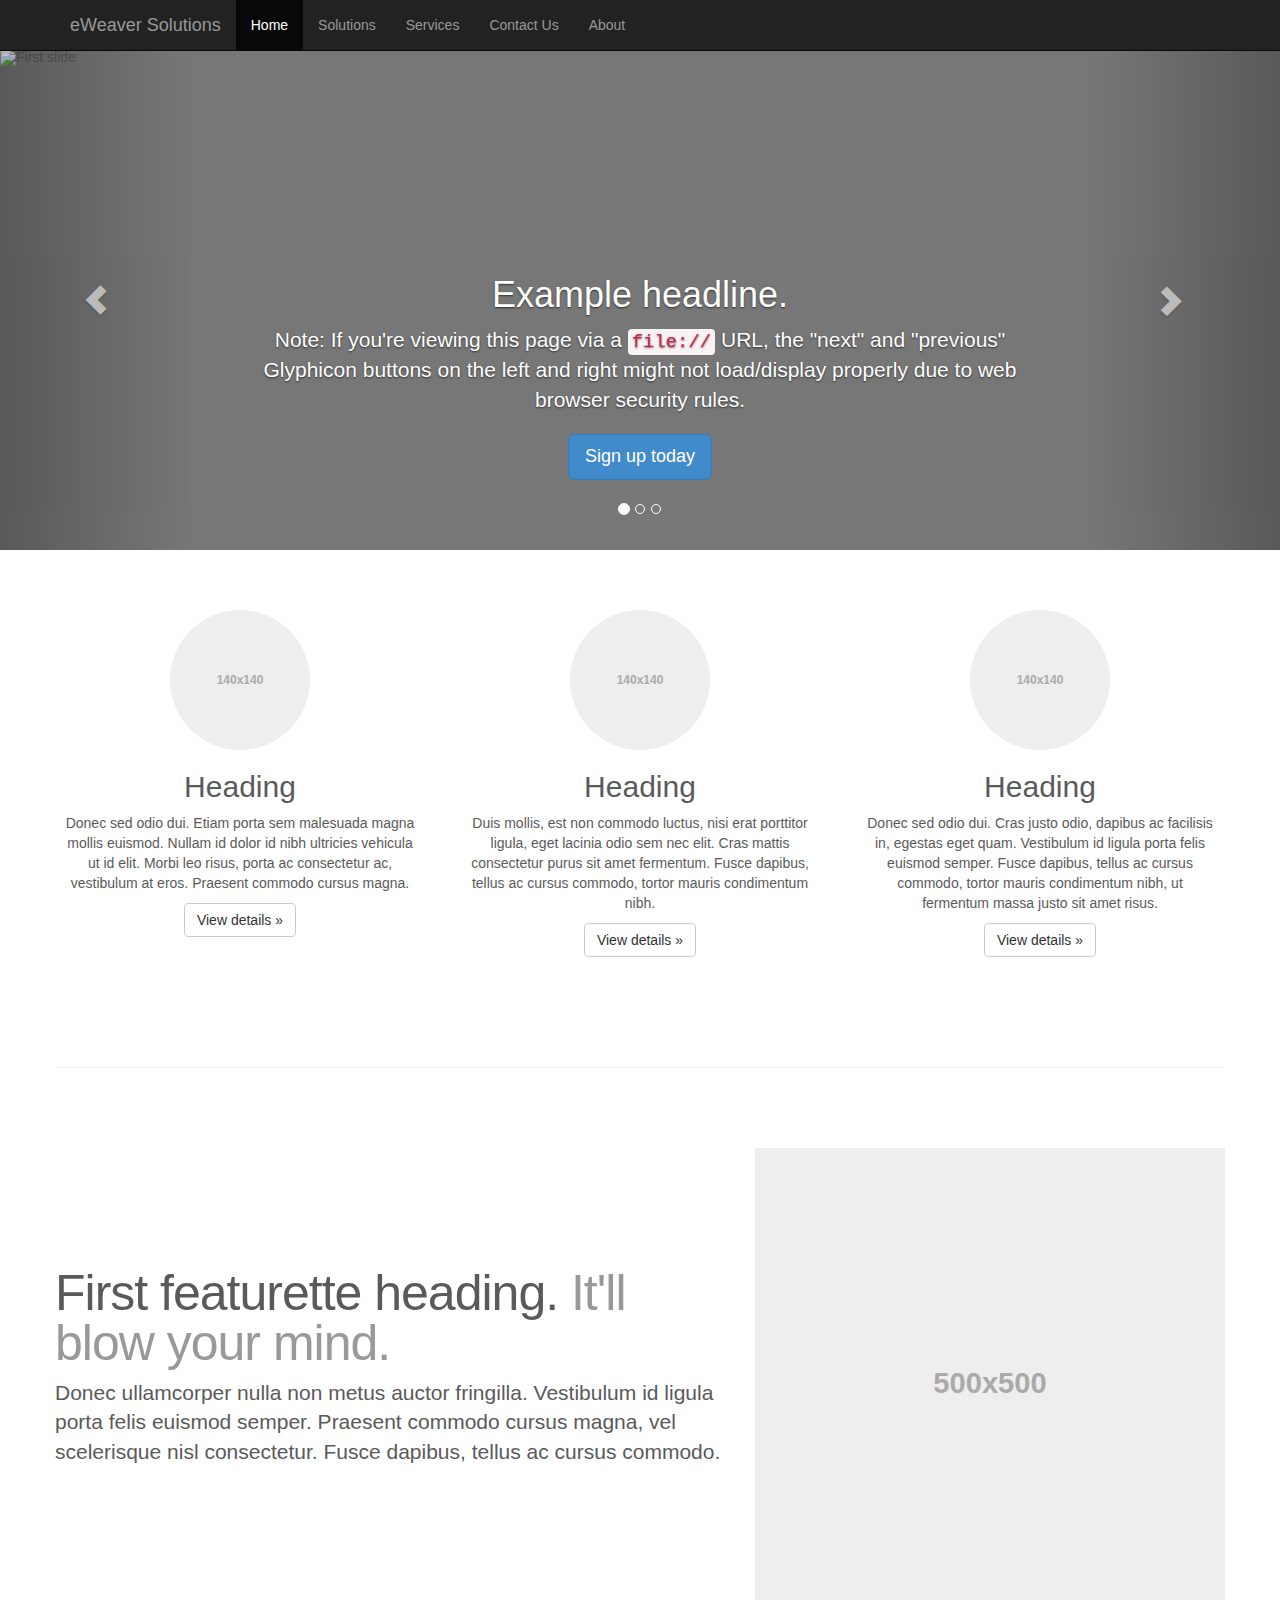
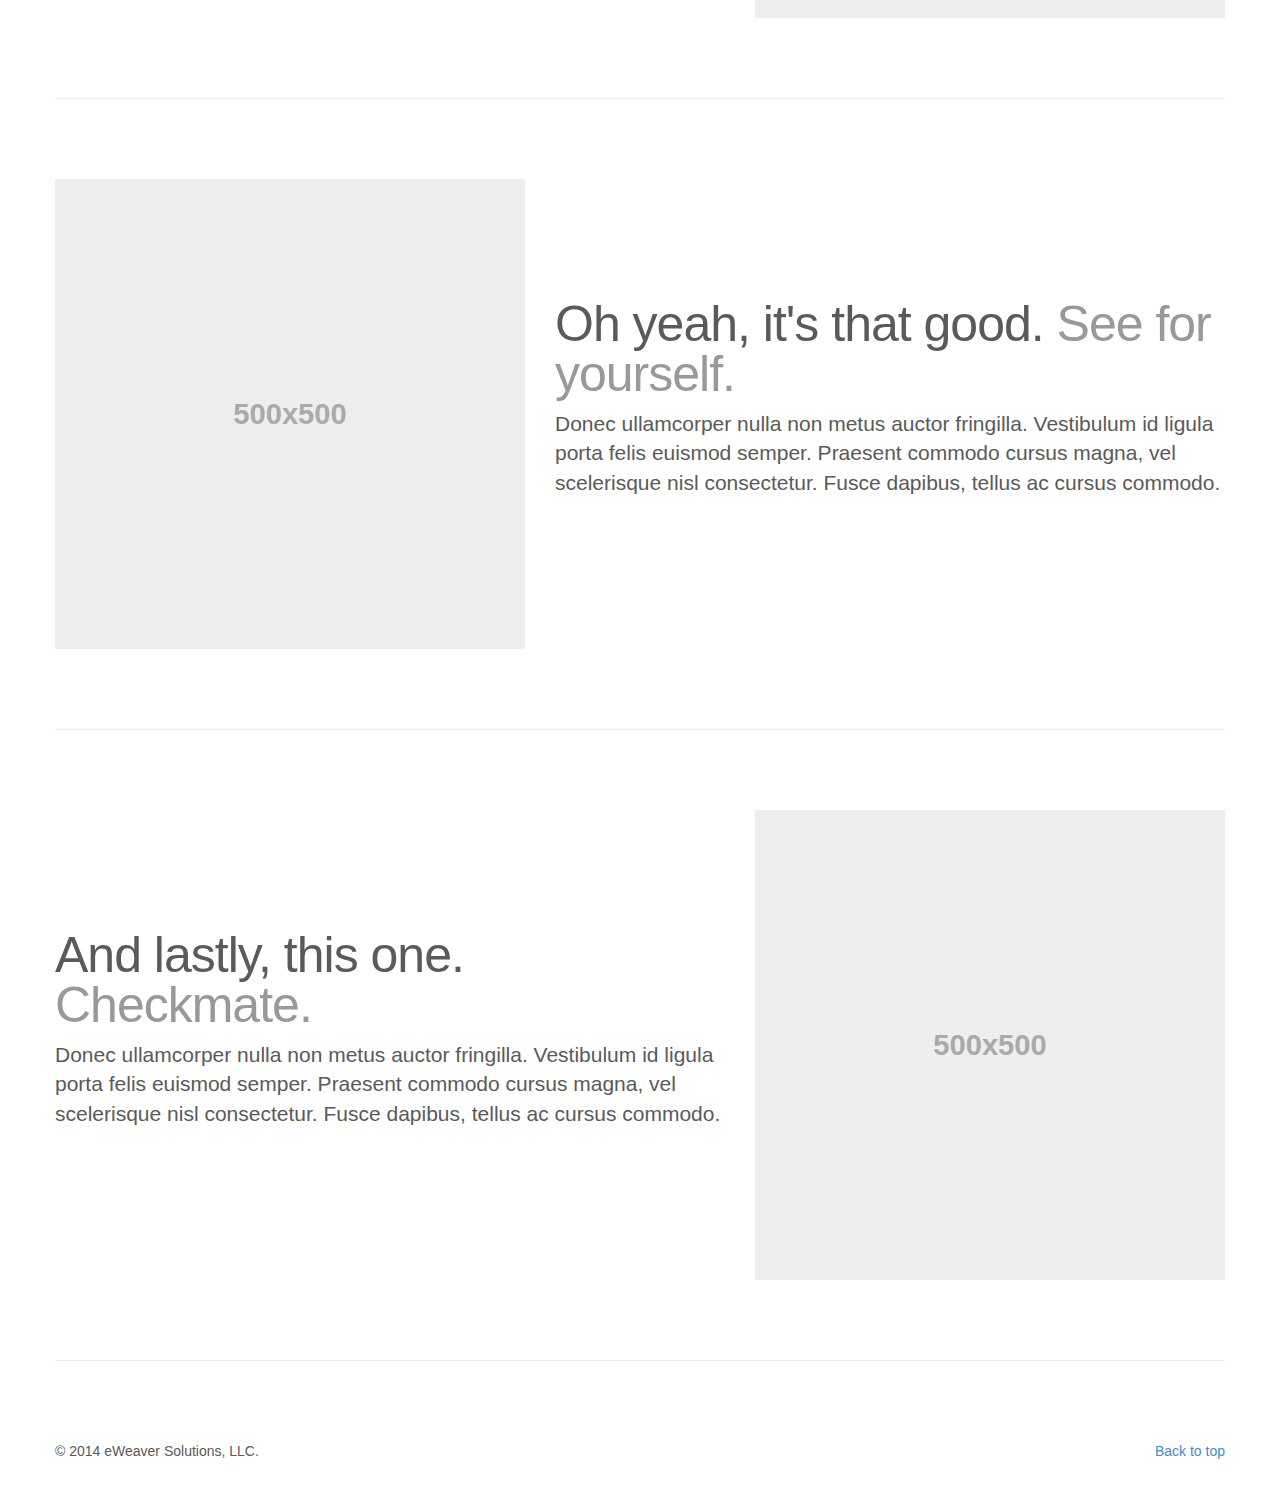
==== index.html @ 4a2e1a45 "adding initial files for bootstrap project" ====
<!DOCTYPE html>
<!-- 
Author: Scott M Weaver
Date: 2014-02-01	
-->
<html>
  <head>
	<title>eWeaver Solutions, LLC</title>  	
  	<meta charset="utf-8">
    <meta http-equiv="X-UA-Compatible" content="IE=edge">
    <meta http-equiv="Content-Type" content="text/html; charset=utf-8">
    <meta name="viewport" content="width=device-width, initial-scale=1.0">
    <meta name="description" content="">
    <meta name="author" content="">
    <link rel="icon" type="image/x-icon" href="favicon.ico" />

    <link href="css/bootstrap.min.css" rel="stylesheet">
    
    <!-- Custom styles for this template -->
    <link href="css/jumbotron.css" rel="stylesheet">
     <link href="css/carousel.css" rel="stylesheet">
     <script src="https://code.jquery.com/jquery-1.10.2.min.js"></script>
      
<script>   
$(document).ready(function(){  
	
 	 

});
</script>

  </head>

  <body>
  	
  	   <!-- Main jumbotron for a primary marketing message or call to action -->
 

  	
    <div class="navbar navbar-inverse navbar-fixed-top" role="navigation">
      <div class="container">
        <div class="navbar-header">
          <button type="button" class="navbar-toggle" data-toggle="collapse" data-target=".navbar-collapse">
            <span class="sr-only">Toggle navigation</span>
            <span class="icon-bar"></span>
            <span class="icon-bar"></span>
            <span class="icon-bar"></span>
          </button>
          <a class="navbar-brand" href="index.html">eWeaver Solutions</a>
        </div>
        <div class="collapse navbar-collapse">
          <ul class="nav navbar-nav">
          <li class="active"><a href="index.html">Home</a></li>
          <li><a href="solutions.html">Solutions</a></li>
          <li><a href="services.html">Services</a></li>
          <li><a href="contact.html">Contact Us</a></li>
          <li><a href="about.html">About</a></li>
            
           
          </ul>
        </div><!--/.nav-collapse -->
      </div>
      
    </div>
  	
  	
      <!-- Carousel
    ================================================== -->
    <div id="myCarousel" class="carousel slide" data-ride="carousel">
      <!-- Indicators -->
      <ol class="carousel-indicators">
        <li data-target="#myCarousel" data-slide-to="0" class="active"></li>
        <li data-target="#myCarousel" data-slide-to="1"></li>
        <li data-target="#myCarousel" data-slide-to="2"></li>
      </ol>
      <div class="carousel-inner">
        <div class="item active">
          <img data-src="holder.js/900x500/auto/#777:#7a7a7a/text:First slide" alt="First slide">
          <div class="container">
            <div class="carousel-caption">
              <h1>Example headline.</h1>
              <p>Note: If you're viewing this page via a <code>file://</code> URL, the "next" and "previous" Glyphicon buttons on the left and right might not load/display properly due to web browser security rules.</p>
              <p><a class="btn btn-lg btn-primary" href="#" role="button">Sign up today</a></p>
            </div>
          </div>
        </div>
        <div class="item">
          <img data-src="holder.js/900x500/auto/#666:#6a6a6a/text:Second slide" alt="Second slide">
          <div class="container">
            <div class="carousel-caption">
              <h1>Another example headline.</h1>
              <p>Cras justo odio, dapibus ac facilisis in, egestas eget quam. Donec id elit non mi porta gravida at eget metus. Nullam id dolor id nibh ultricies vehicula ut id elit.</p>
              <p><a class="btn btn-lg btn-primary" href="#" role="button">Learn more</a></p>
            </div>
          </div>
        </div>
        <div class="item">
          <img data-src="holder.js/900x500/auto/#555:#5a5a5a/text:Third slide" alt="Third slide">
          <div class="container">
            <div class="carousel-caption">
              <h1>One more for good measure.</h1>
              <p>Cras justo odio, dapibus ac facilisis in, egestas eget quam. Donec id elit non mi porta gravida at eget metus. Nullam id dolor id nibh ultricies vehicula ut id elit.</p>
              <p><a class="btn btn-lg btn-primary" href="#" role="button">Browse gallery</a></p>
            </div>
          </div>
        </div>
      </div>
      <a class="left carousel-control" href="#myCarousel" data-slide="prev"><span class="glyphicon glyphicon-chevron-left"></span></a>
      <a class="right carousel-control" href="#myCarousel" data-slide="next"><span class="glyphicon glyphicon-chevron-right"></span></a>
    </div><!-- /.carousel -->
  	

    		 
    
 
    <!-- Marketing messaging and featurettes
    ================================================== -->
    <!-- Wrap the rest of the page in another container to center all the content. -->

    <div class="container marketing">

      <!-- Three columns of text below the carousel -->
      <div class="row">
        <div class="col-lg-4">
          <img class="img-circle" src="images/140x140.svg" alt="Generic placeholder image">
          <h2>Heading</h2>
          <p>Donec sed odio dui. Etiam porta sem malesuada magna mollis euismod. Nullam id dolor id nibh ultricies vehicula ut id elit. Morbi leo risus, porta ac consectetur ac, vestibulum at eros. Praesent commodo cursus magna.</p>
          <p><a class="btn btn-default" href="#" role="button">View details &raquo;</a></p>
        </div><!-- /.col-lg-4 -->
        <div class="col-lg-4">
          <img class="img-circle" src="images/140x140.svg" alt="Generic placeholder image">
          <h2>Heading</h2>
          <p>Duis mollis, est non commodo luctus, nisi erat porttitor ligula, eget lacinia odio sem nec elit. Cras mattis consectetur purus sit amet fermentum. Fusce dapibus, tellus ac cursus commodo, tortor mauris condimentum nibh.</p>
          <p><a class="btn btn-default" href="#" role="button">View details &raquo;</a></p>
        </div><!-- /.col-lg-4 -->
        <div class="col-lg-4">
          <img class="img-circle" src="images/140x140.svg" alt="Generic placeholder image">
          <h2>Heading</h2>
          <p>Donec sed odio dui. Cras justo odio, dapibus ac facilisis in, egestas eget quam. Vestibulum id ligula porta felis euismod semper. Fusce dapibus, tellus ac cursus commodo, tortor mauris condimentum nibh, ut fermentum massa justo sit amet risus.</p>
          <p><a class="btn btn-default" href="#" role="button">View details &raquo;</a></p>
        </div><!-- /.col-lg-4 -->
      </div><!-- /.row -->


      <!-- START THE FEATURETTES -->

      <hr class="featurette-divider">

      <div class="row featurette">
        <div class="col-md-7">
          <h2 class="featurette-heading">First featurette heading. <span class="text-muted">It'll blow your mind.</span></h2>
          <p class="lead">Donec ullamcorper nulla non metus auctor fringilla. Vestibulum id ligula porta felis euismod semper. Praesent commodo cursus magna, vel scelerisque nisl consectetur. Fusce dapibus, tellus ac cursus commodo.</p>
        </div>
        <div class="col-md-5">
          <img class="featurette-image img-responsive" src="images/500x500.svg" alt="Generic placeholder image">
        </div>
      </div>

      <hr class="featurette-divider">

      <div class="row featurette">
        <div class="col-md-5">
          <img class="featurette-image img-responsive" src="images/500x500.svg" alt="Generic placeholder image">
        </div>
        <div class="col-md-7">
          <h2 class="featurette-heading">Oh yeah, it's that good. <span class="text-muted">See for yourself.</span></h2>
          <p class="lead">Donec ullamcorper nulla non metus auctor fringilla. Vestibulum id ligula porta felis euismod semper. Praesent commodo cursus magna, vel scelerisque nisl consectetur. Fusce dapibus, tellus ac cursus commodo.</p>
        </div>
      </div>

      <hr class="featurette-divider">

      <div class="row featurette">
        <div class="col-md-7">
          <h2 class="featurette-heading">And lastly, this one. <span class="text-muted">Checkmate.</span></h2>
          <p class="lead">Donec ullamcorper nulla non metus auctor fringilla. Vestibulum id ligula porta felis euismod semper. Praesent commodo cursus magna, vel scelerisque nisl consectetur. Fusce dapibus, tellus ac cursus commodo.</p>
        </div>
        <div class="col-md-5">
          <img class="featurette-image img-responsive" src="images/500x500.svg" alt="Generic placeholder image">
        </div>
      </div>

      <hr class="featurette-divider">

      <!-- /END THE FEATURETTES -->


      <!-- FOOTER -->
      <footer>
        <p class="pull-right"><a href="#">Back to top</a></p>
        <p>&copy; 2014 eWeaver Solutions, LLC.</p>
      </footer>

    </div><!-- /.container -->


    <!-- Bootstrap core JavaScript
    ================================================== -->
    <!-- Placed at the end of the document so the pages load faster -->
    <script src="https://ajax.googleapis.com/ajax/libs/jquery/1.11.0/jquery.min.js"></script>
    <script src="../../dist/js/bootstrap.min.js"></script>
    <script src="../../assets/js/docs.min.js"></script>
  </body>
</html>
---- css/jumbotron.css ----
/* Move down content because we have a fixed navbar that is 50px tall */
body {
  padding-top: 50px;
  padding-bottom: 20px;
}
---- css/carousel.css ----
/* GLOBAL STYLES
-------------------------------------------------- */
/* Padding below the footer and lighter body text */

body {
  padding-bottom: 40px;
  color: #5a5a5a;
}



/* CUSTOMIZE THE NAVBAR
-------------------------------------------------- */

/* Special class on .container surrounding .navbar, used for positioning it into place. */
.navbar-wrapper {
  position: absolute;
  top: 0;
  right: 0;
  left: 0;
  z-index: 20;
}

/* Flip around the padding for proper display in narrow viewports */
.navbar-wrapper .container {
  padding-right: 0;
  padding-left: 0;
}
.navbar-wrapper .navbar {
  padding-right: 15px;
  padding-left: 15px;
}


/* CUSTOMIZE THE CAROUSEL
-------------------------------------------------- */

/* Carousel base class */
.carousel {
  height: 500px;
  margin-bottom: 60px;
}
/* Since positioning the image, we need to help out the caption */
.carousel-caption {
  z-index: 10;
}

/* Declare heights because of positioning of img element */
.carousel .item {
  height: 500px;
  background-color: #777;
}
.carousel-inner > .item > img {
  position: absolute;
  top: 0;
  left: 0;
  min-width: 100%;
  height: 500px;
}



/* MARKETING CONTENT
-------------------------------------------------- */

/* Pad the edges of the mobile views a bit */
.marketing {
  padding-right: 15px;
  padding-left: 15px;
}

/* Center align the text within the three columns below the carousel */
.marketing .col-lg-4 {
  margin-bottom: 20px;
  text-align: center;
}
.marketing h2 {
  font-weight: normal;
}
.marketing .col-lg-4 p {
  margin-right: 10px;
  margin-left: 10px;
}


/* Featurettes
------------------------- */

.featurette-divider {
  margin: 80px 0; /* Space out the Bootstrap <hr> more */
}

/* Thin out the marketing headings */
.featurette-heading {
  font-weight: 300;
  line-height: 1;
  letter-spacing: -1px;
}



/* RESPONSIVE CSS
-------------------------------------------------- */

@media (min-width: 768px) {

  /* Remove the edge padding needed for mobile */
  .marketing {
    padding-right: 0;
    padding-left: 0;
  }

  /* Navbar positioning foo */
  .navbar-wrapper {
    margin-top: 20px;
  }
  .navbar-wrapper .container {
    padding-right: 15px;
    padding-left:  15px;
  }
  .navbar-wrapper .navbar {
    padding-right: 0;
    padding-left:  0;
  }

  /* The navbar becomes detached from the top, so we round the corners */
  .navbar-wrapper .navbar {
    border-radius: 4px;
  }

  /* Bump up size of carousel content */
  .carousel-caption p {
    margin-bottom: 20px;
    font-size: 21px;
    line-height: 1.4;
  }

  .featurette-heading {
    font-size: 50px;
  }
}

@media (min-width: 992px) {
  .featurette-heading {
    margin-top: 120px;
  }
}
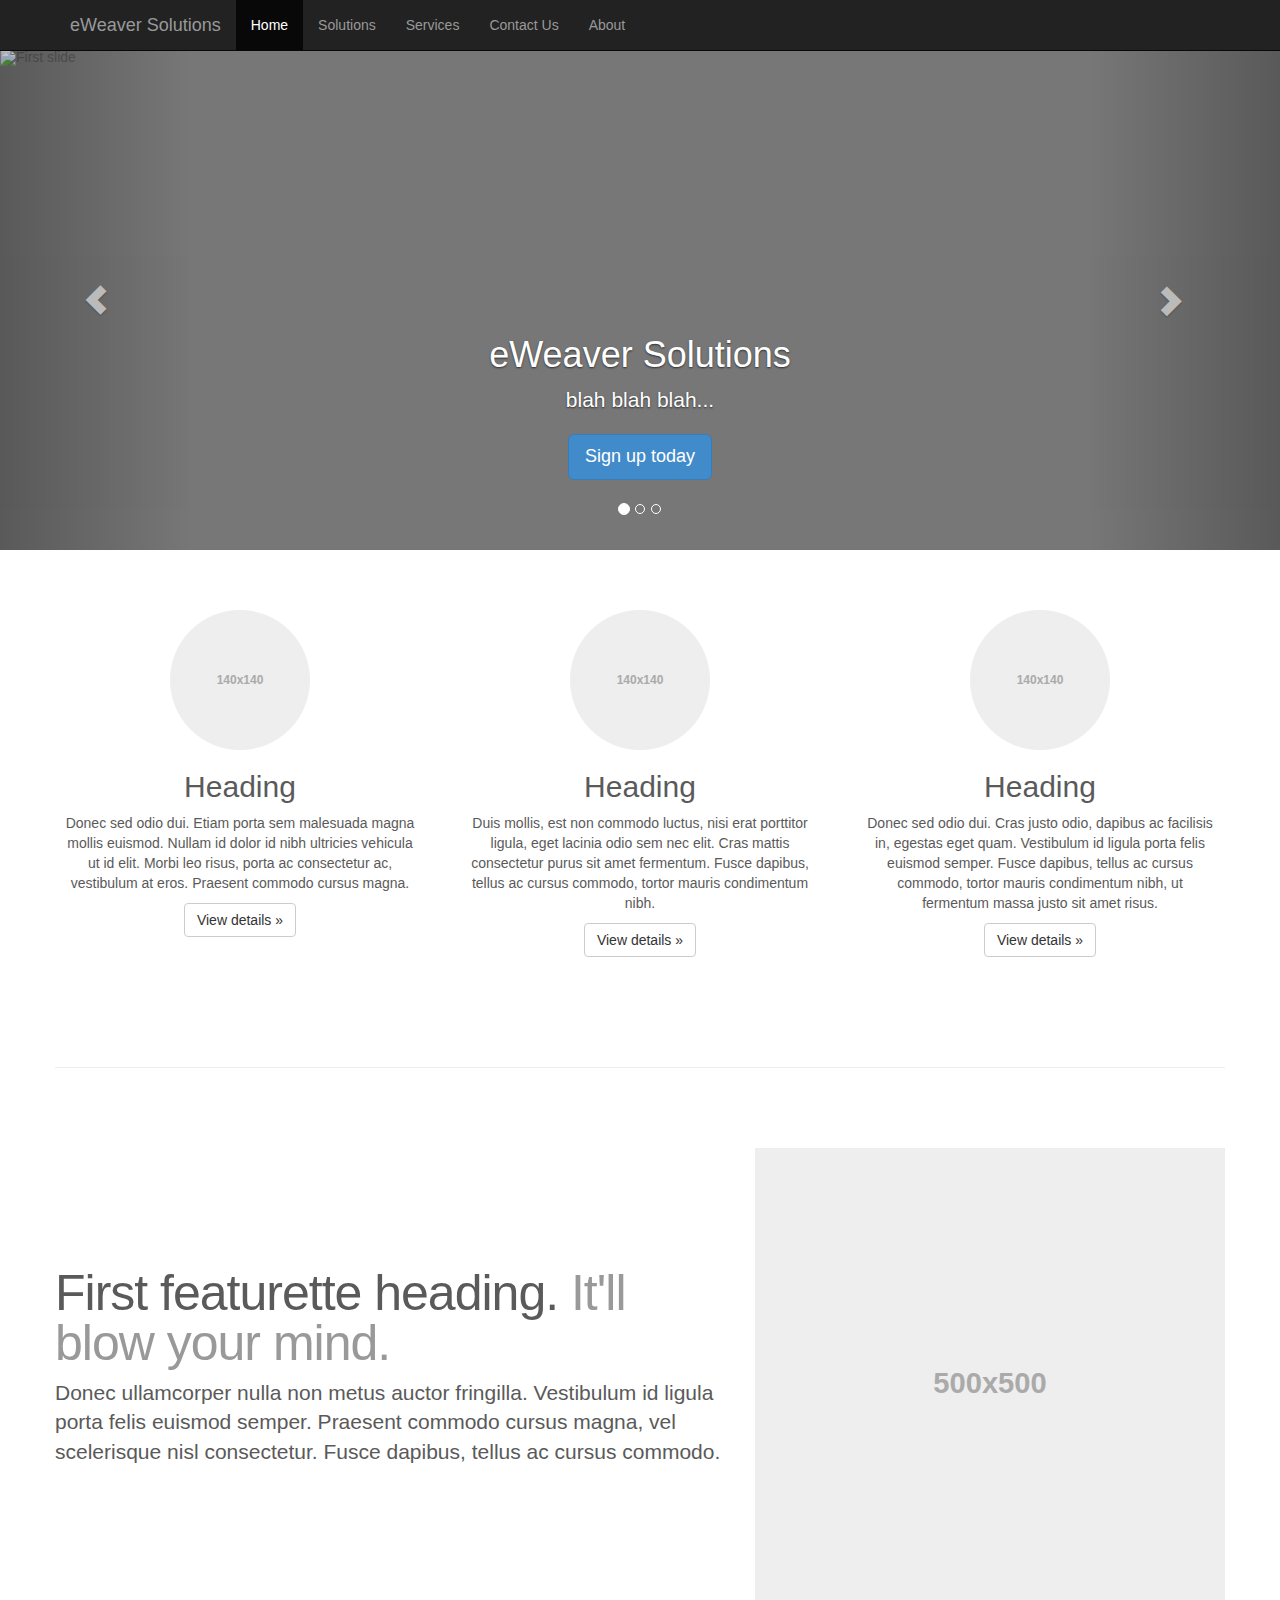
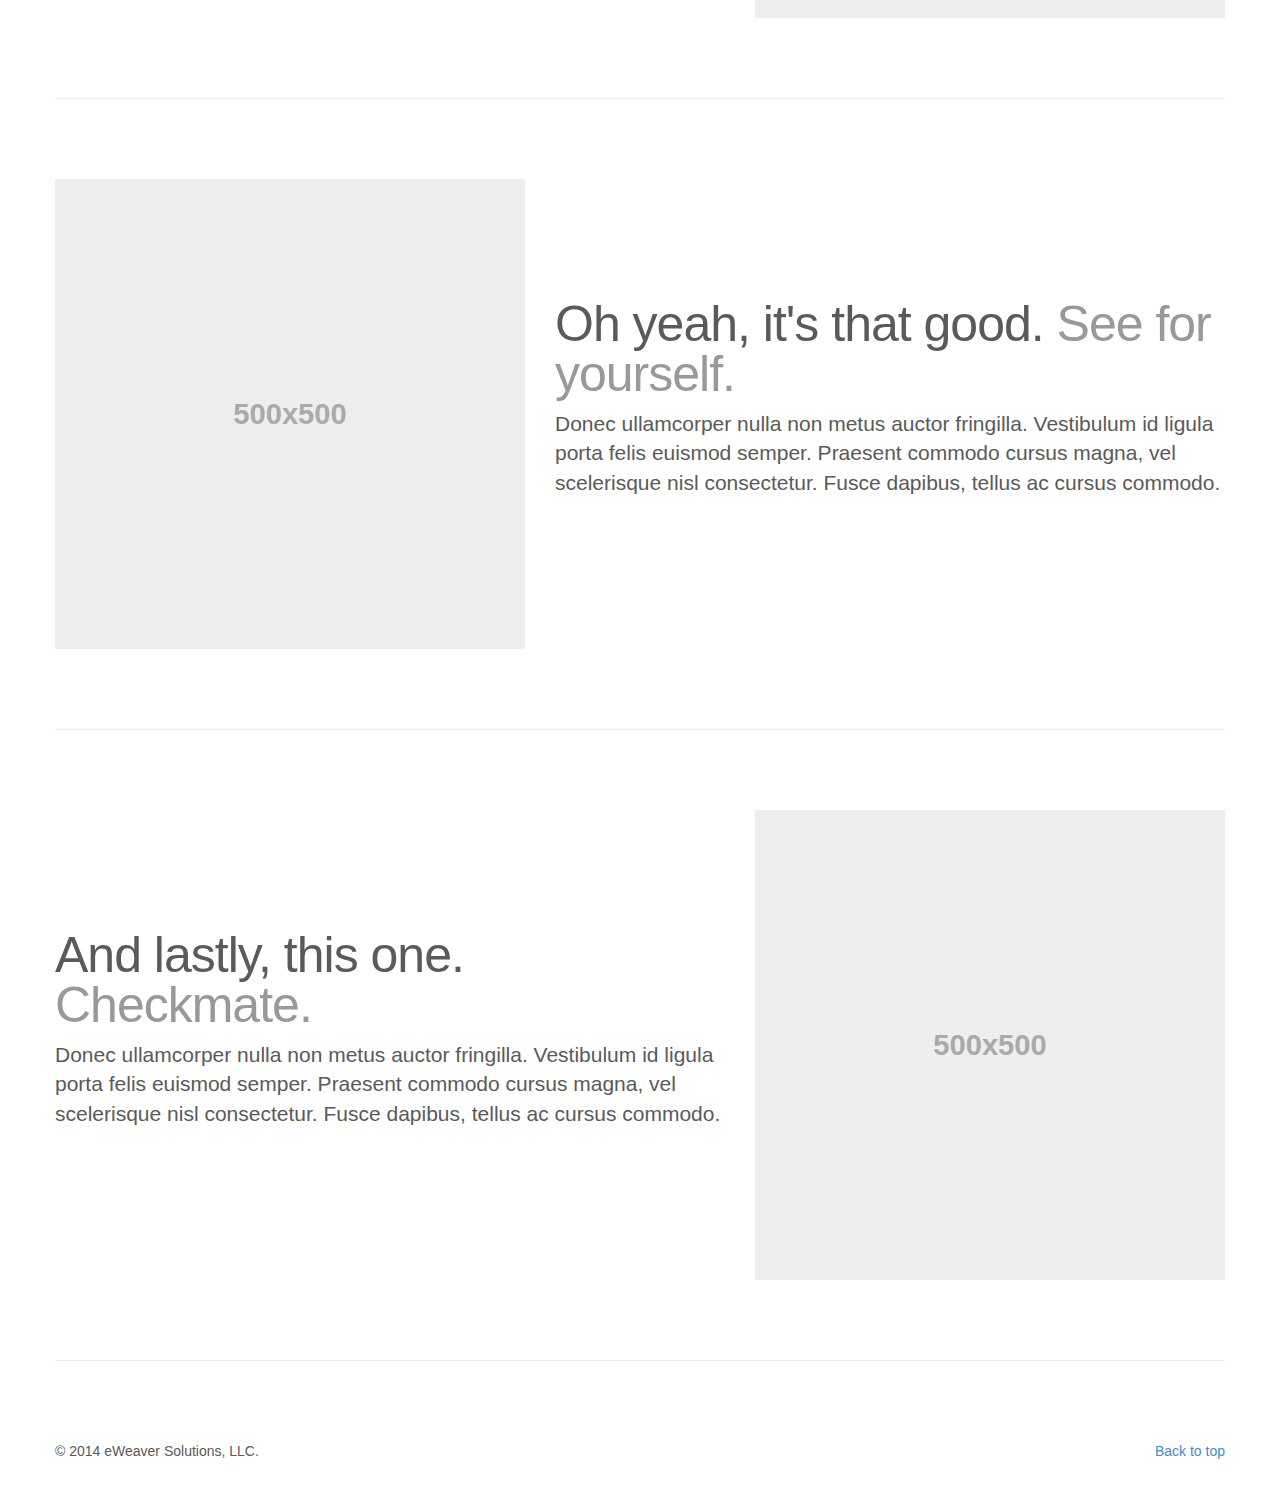
==== commit 056828c6: "fixed carousel movement and deleted uneeded files" ====
--- a/index.html
+++ b/index.html
@@ -19,7 +19,7 @@
     <!-- Custom styles for this template -->
     <link href="css/jumbotron.css" rel="stylesheet">
      <link href="css/carousel.css" rel="stylesheet">
-     <script src="https://code.jquery.com/jquery-1.10.2.min.js"></script>
+   
       
 <script>   
 $(document).ready(function(){  
@@ -78,8 +78,8 @@
           <img data-src="holder.js/900x500/auto/#777:#7a7a7a/text:First slide" alt="First slide">
           <div class="container">
             <div class="carousel-caption">
-              <h1>Example headline.</h1>
-              <p>Note: If you're viewing this page via a <code>file://</code> URL, the "next" and "previous" Glyphicon buttons on the left and right might not load/display properly due to web browser security rules.</p>
+              <h1>eWeaver Solutions</h1>
+              <p>blah blah blah...</p>
               <p><a class="btn btn-lg btn-primary" href="#" role="button">Sign up today</a></p>
             </div>
           </div>
@@ -198,7 +198,7 @@
     ================================================== -->
     <!-- Placed at the end of the document so the pages load faster -->
     <script src="https://ajax.googleapis.com/ajax/libs/jquery/1.11.0/jquery.min.js"></script>
-    <script src="../../dist/js/bootstrap.min.js"></script>
-    <script src="../../assets/js/docs.min.js"></script>
+    <script src="js/bootstrap.min.js"></script>
+  
   </body>
 </html>
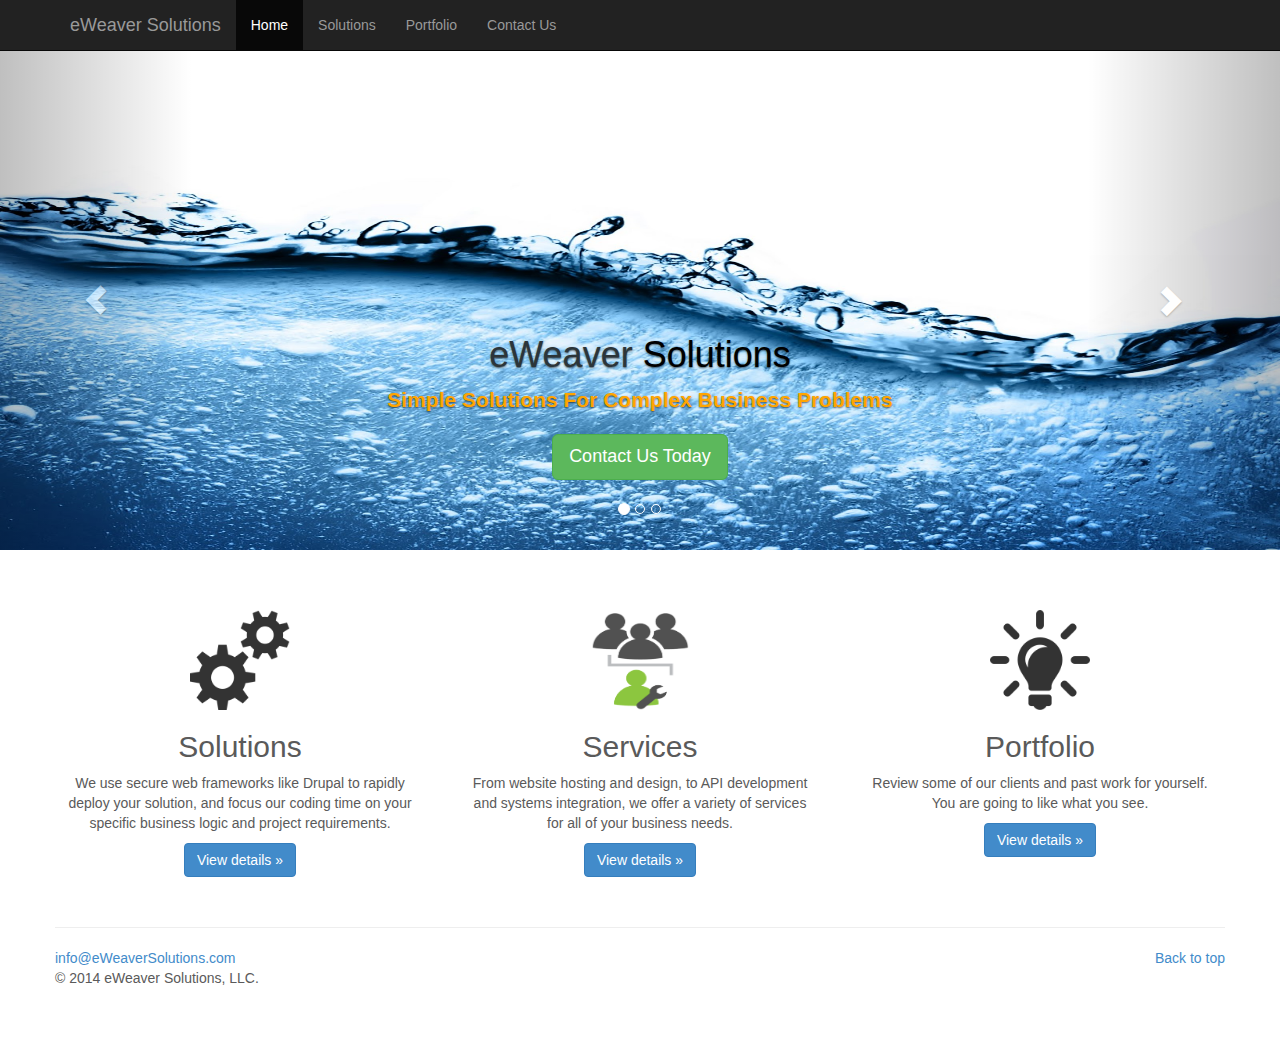
==== commit 807cd414: "adding images and content to a few pages..." ====
--- a/index.html
+++ b/index.html
@@ -9,18 +9,22 @@
   	<meta charset="utf-8">
     <meta http-equiv="X-UA-Compatible" content="IE=edge">
     <meta http-equiv="Content-Type" content="text/html; charset=utf-8">
+   
     <meta name="viewport" content="width=device-width, initial-scale=1.0">
-    <meta name="description" content="">
-    <meta name="author" content="">
+    <meta name="description" content="Mobile ready web design and custom php coding specializing in Drupal and Web Services/API integration">
+    <meta name="author" content="eWeaver Solutions">
+    <meta name="ROBOTS" content="INDEX, FOLLOW">
+    	
     <link rel="icon" type="image/x-icon" href="favicon.ico" />
 
+    <!-- Custom styles for this template -->
     <link href="css/bootstrap.min.css" rel="stylesheet">
-    
-    <!-- Custom styles for this template -->
     <link href="css/jumbotron.css" rel="stylesheet">
-     <link href="css/carousel.css" rel="stylesheet">
-   
-      
+    <link href="css/carousel.css" rel="stylesheet">
+        
+    <style>
+       .glow {text-shadow: 0 0 10px #FFFFFF;}
+    </style> 
 <script>   
 $(document).ready(function(){  
 	
@@ -37,6 +41,7 @@
  
 
   	
+  	
     <div class="navbar navbar-inverse navbar-fixed-top" role="navigation">
       <div class="container">
         <div class="navbar-header">
@@ -52,9 +57,10 @@
           <ul class="nav navbar-nav">
           <li class="active"><a href="index.html">Home</a></li>
           <li><a href="solutions.html">Solutions</a></li>
-          <li><a href="services.html">Services</a></li>
+          <li><a href="portfolio.html">Portfolio</a></li>
+          <!-- <li><a href="services.html">Services</a></li> -->
           <li><a href="contact.html">Contact Us</a></li>
-          <li><a href="about.html">About</a></li>
+          <!-- <li><a href="about.html">About</a></li> -->
             
            
           </ul>
@@ -75,32 +81,33 @@
       </ol>
       <div class="carousel-inner">
         <div class="item active">
-          <img data-src="holder.js/900x500/auto/#777:#7a7a7a/text:First slide" alt="First slide">
+          <img  src="./images/water2.jpg" alt="eWeaver Solutions">
           <div class="container">
             <div class="carousel-caption">
-              <h1>eWeaver Solutions</h1>
-              <p>blah blah blah...</p>
-              <p><a class="btn btn-lg btn-primary" href="#" role="button">Sign up today</a></p>
+              <h1><font color=#2C3539>eWeaver</font> <font color=black>Solutions</font></h1>
+              <p><font color=orange><strong>Simple Solutions For Complex Business Problems</strong></font></p>
+              <p><a class="btn btn-lg btn-success" href="./contact.html" role="button">Contact Us Today</a></p>
             </div>
           </div>
         </div>
         <div class="item">
-          <img data-src="holder.js/900x500/auto/#666:#6a6a6a/text:Second slide" alt="Second slide">
+          <img src="images/responsive_design.jpg" alt="Responsive Design">
           <div class="container">
             <div class="carousel-caption">
-              <h1>Another example headline.</h1>
-              <p>Cras justo odio, dapibus ac facilisis in, egestas eget quam. Donec id elit non mi porta gravida at eget metus. Nullam id dolor id nibh ultricies vehicula ut id elit.</p>
-              <p><a class="btn btn-lg btn-primary" href="#" role="button">Learn more</a></p>
+              <h1><font color=black>Mobile Ready Web-design</font></h1>
+              
+              <p><a class="btn btn-lg btn-success" href="./portfolio.html" role="button">Browse Portfolio</a></p>
+              <p><font color=orange><strong>Our responsive design solutions look good on any device</strong></font></p>
             </div>
           </div>
         </div>
         <div class="item">
-          <img data-src="holder.js/900x500/auto/#555:#5a5a5a/text:Third slide" alt="Third slide">
+          <img src="images/systems_integration.png" alt="Systems Integration">
           <div class="container">
             <div class="carousel-caption">
-              <h1>One more for good measure.</h1>
-              <p>Cras justo odio, dapibus ac facilisis in, egestas eget quam. Donec id elit non mi porta gravida at eget metus. Nullam id dolor id nibh ultricies vehicula ut id elit.</p>
-              <p><a class="btn btn-lg btn-primary" href="#" role="button">Browse gallery</a></p>
+              <h1><font color=black><div class=glow>Web Services And Systems Integration</div></font></h1> 
+              <p><font color=orange><strong>We are PHP coding experts.<br>We can custom build tools to make your business more efficient.</strong></font></p>
+              <p><a class="btn btn-lg btn-success" href="./solutions.html" role="button">Learn More</a></p>
             </div>
           </div>
         </div>
@@ -119,68 +126,34 @@
 
     <div class="container marketing">
 
-      <!-- Three columns of text below the carousel -->
-      <div class="row">
+     <div class="row">
+        
         <div class="col-lg-4">
-          <img class="img-circle" src="images/140x140.svg" alt="Generic placeholder image">
-          <h2>Heading</h2>
-          <p>Donec sed odio dui. Etiam porta sem malesuada magna mollis euismod. Nullam id dolor id nibh ultricies vehicula ut id elit. Morbi leo risus, porta ac consectetur ac, vestibulum at eros. Praesent commodo cursus magna.</p>
-          <p><a class="btn btn-default" href="#" role="button">View details &raquo;</a></p>
+          <img class="img-square" src="images/gears.png" height=100px width=100px alt="solutions">
+          <h2>Solutions</h2>
+          <p>We use secure web frameworks like Drupal to rapidly deploy your solution, and focus our coding time on your specific business logic and project requirements.</p>
+          <p><a class="btn btn-primary" target=_blank href="./solutions.html" role="button">View details &raquo;</a></p>
         </div><!-- /.col-lg-4 -->
+ 
         <div class="col-lg-4">
-          <img class="img-circle" src="images/140x140.svg" alt="Generic placeholder image">
-          <h2>Heading</h2>
-          <p>Duis mollis, est non commodo luctus, nisi erat porttitor ligula, eget lacinia odio sem nec elit. Cras mattis consectetur purus sit amet fermentum. Fusce dapibus, tellus ac cursus commodo, tortor mauris condimentum nibh.</p>
-          <p><a class="btn btn-default" href="#" role="button">View details &raquo;</a></p>
+          <img class="img-square" src="images/services.png" height=100px width=100px alt="services">
+          <h2>Services</h2>
+          <p>From website hosting and design, to API development and systems integration, we offer a variety of services for all of your business needs.</p>
+          <p><a class="btn btn-primary" target=_blank href="./solutions.html" role="button">View details &raquo;</a></p>
         </div><!-- /.col-lg-4 -->
+        
         <div class="col-lg-4">
-          <img class="img-circle" src="images/140x140.svg" alt="Generic placeholder image">
-          <h2>Heading</h2>
-          <p>Donec sed odio dui. Cras justo odio, dapibus ac facilisis in, egestas eget quam. Vestibulum id ligula porta felis euismod semper. Fusce dapibus, tellus ac cursus commodo, tortor mauris condimentum nibh, ut fermentum massa justo sit amet risus.</p>
-          <p><a class="btn btn-default" href="#" role="button">View details &raquo;</a></p>
+          <img class="img-square" src="images/lightbulb.png" height=100px width=100px alt="portfolio">
+          <h2>Portfolio</h2>
+          <p>Review some of our clients and past work for yourself. You are going to like what you see.</p>
+          <p><a class="btn btn-primary" target=_blank href="./portfolio.html" role="button">View details &raquo;</a></p>
         </div><!-- /.col-lg-4 -->
       </div><!-- /.row -->
 
-
       <!-- START THE FEATURETTES -->
 
-      <hr class="featurette-divider">
-
-      <div class="row featurette">
-        <div class="col-md-7">
-          <h2 class="featurette-heading">First featurette heading. <span class="text-muted">It'll blow your mind.</span></h2>
-          <p class="lead">Donec ullamcorper nulla non metus auctor fringilla. Vestibulum id ligula porta felis euismod semper. Praesent commodo cursus magna, vel scelerisque nisl consectetur. Fusce dapibus, tellus ac cursus commodo.</p>
-        </div>
-        <div class="col-md-5">
-          <img class="featurette-image img-responsive" src="images/500x500.svg" alt="Generic placeholder image">
-        </div>
-      </div>
-
-      <hr class="featurette-divider">
-
-      <div class="row featurette">
-        <div class="col-md-5">
-          <img class="featurette-image img-responsive" src="images/500x500.svg" alt="Generic placeholder image">
-        </div>
-        <div class="col-md-7">
-          <h2 class="featurette-heading">Oh yeah, it's that good. <span class="text-muted">See for yourself.</span></h2>
-          <p class="lead">Donec ullamcorper nulla non metus auctor fringilla. Vestibulum id ligula porta felis euismod semper. Praesent commodo cursus magna, vel scelerisque nisl consectetur. Fusce dapibus, tellus ac cursus commodo.</p>
-        </div>
-      </div>
-
-      <hr class="featurette-divider">
-
-      <div class="row featurette">
-        <div class="col-md-7">
-          <h2 class="featurette-heading">And lastly, this one. <span class="text-muted">Checkmate.</span></h2>
-          <p class="lead">Donec ullamcorper nulla non metus auctor fringilla. Vestibulum id ligula porta felis euismod semper. Praesent commodo cursus magna, vel scelerisque nisl consectetur. Fusce dapibus, tellus ac cursus commodo.</p>
-        </div>
-        <div class="col-md-5">
-          <img class="featurette-image img-responsive" src="images/500x500.svg" alt="Generic placeholder image">
-        </div>
-      </div>
-
-      <hr class="featurette-divider">
+ 
+     <hr>
 
       <!-- /END THE FEATURETTES -->
 
@@ -188,6 +161,7 @@
       <!-- FOOTER -->
       <footer>
         <p class="pull-right"><a href="#">Back to top</a></p>
+        <a href="mailto:info@eWeaverSolutions.com">info@eWeaverSolutions.com</a>
         <p>&copy; 2014 eWeaver Solutions, LLC.</p>
       </footer>
 
@@ -197,7 +171,7 @@
     <!-- Bootstrap core JavaScript
     ================================================== -->
     <!-- Placed at the end of the document so the pages load faster -->
-    <script src="https://ajax.googleapis.com/ajax/libs/jquery/1.11.0/jquery.min.js"></script>
+    <script src="js/jquery.1.11.0.min.js"></script>
     <script src="js/bootstrap.min.js"></script>
   
   </body>
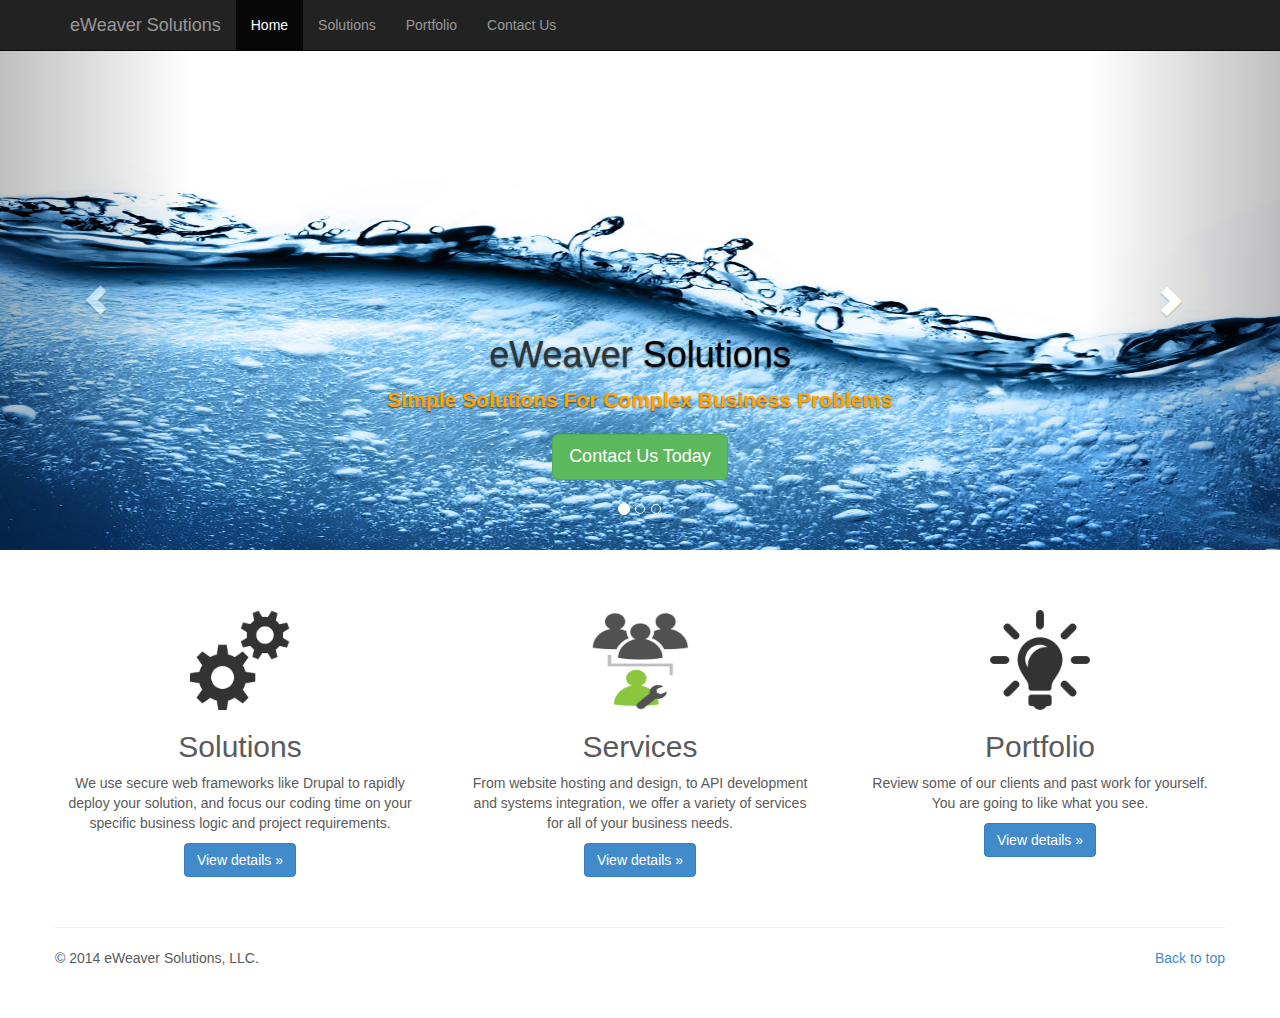
==== commit bced62bb: "final tweeks of version 1" ====
--- a/index.html
+++ b/index.html
@@ -95,7 +95,6 @@
           <div class="container">
             <div class="carousel-caption">
               <h1><font color=black>Mobile Ready Web-design</font></h1>
-              
               <p><a class="btn btn-lg btn-success" href="./portfolio.html" role="button">Browse Portfolio</a></p>
               <p><font color=orange><strong>Our responsive design solutions look good on any device</strong></font></p>
             </div>
@@ -115,11 +114,7 @@
       <a class="left carousel-control" href="#myCarousel" data-slide="prev"><span class="glyphicon glyphicon-chevron-left"></span></a>
       <a class="right carousel-control" href="#myCarousel" data-slide="next"><span class="glyphicon glyphicon-chevron-right"></span></a>
     </div><!-- /.carousel -->
-  	
 
-    		 
-    
- 
     <!-- Marketing messaging and featurettes
     ================================================== -->
     <!-- Wrap the rest of the page in another container to center all the content. -->
@@ -132,21 +127,21 @@
           <img class="img-square" src="images/gears.png" height=100px width=100px alt="solutions">
           <h2>Solutions</h2>
           <p>We use secure web frameworks like Drupal to rapidly deploy your solution, and focus our coding time on your specific business logic and project requirements.</p>
-          <p><a class="btn btn-primary" target=_blank href="./solutions.html" role="button">View details &raquo;</a></p>
+          <p><a class="btn btn-primary"  href="./solutions.html" role="button">View details &raquo;</a></p>
         </div><!-- /.col-lg-4 -->
  
         <div class="col-lg-4">
           <img class="img-square" src="images/services.png" height=100px width=100px alt="services">
           <h2>Services</h2>
           <p>From website hosting and design, to API development and systems integration, we offer a variety of services for all of your business needs.</p>
-          <p><a class="btn btn-primary" target=_blank href="./solutions.html" role="button">View details &raquo;</a></p>
+          <p><a class="btn btn-primary"  href="./solutions.html" role="button">View details &raquo;</a></p>
         </div><!-- /.col-lg-4 -->
         
         <div class="col-lg-4">
           <img class="img-square" src="images/lightbulb.png" height=100px width=100px alt="portfolio">
           <h2>Portfolio</h2>
           <p>Review some of our clients and past work for yourself. You are going to like what you see.</p>
-          <p><a class="btn btn-primary" target=_blank href="./portfolio.html" role="button">View details &raquo;</a></p>
+          <p><a class="btn btn-primary"  href="./portfolio.html" role="button">View details &raquo;</a></p>
         </div><!-- /.col-lg-4 -->
       </div><!-- /.row -->
 
@@ -161,7 +156,7 @@
       <!-- FOOTER -->
       <footer>
         <p class="pull-right"><a href="#">Back to top</a></p>
-        <a href="mailto:info@eWeaverSolutions.com">info@eWeaverSolutions.com</a>
+       
         <p>&copy; 2014 eWeaver Solutions, LLC.</p>
       </footer>
 
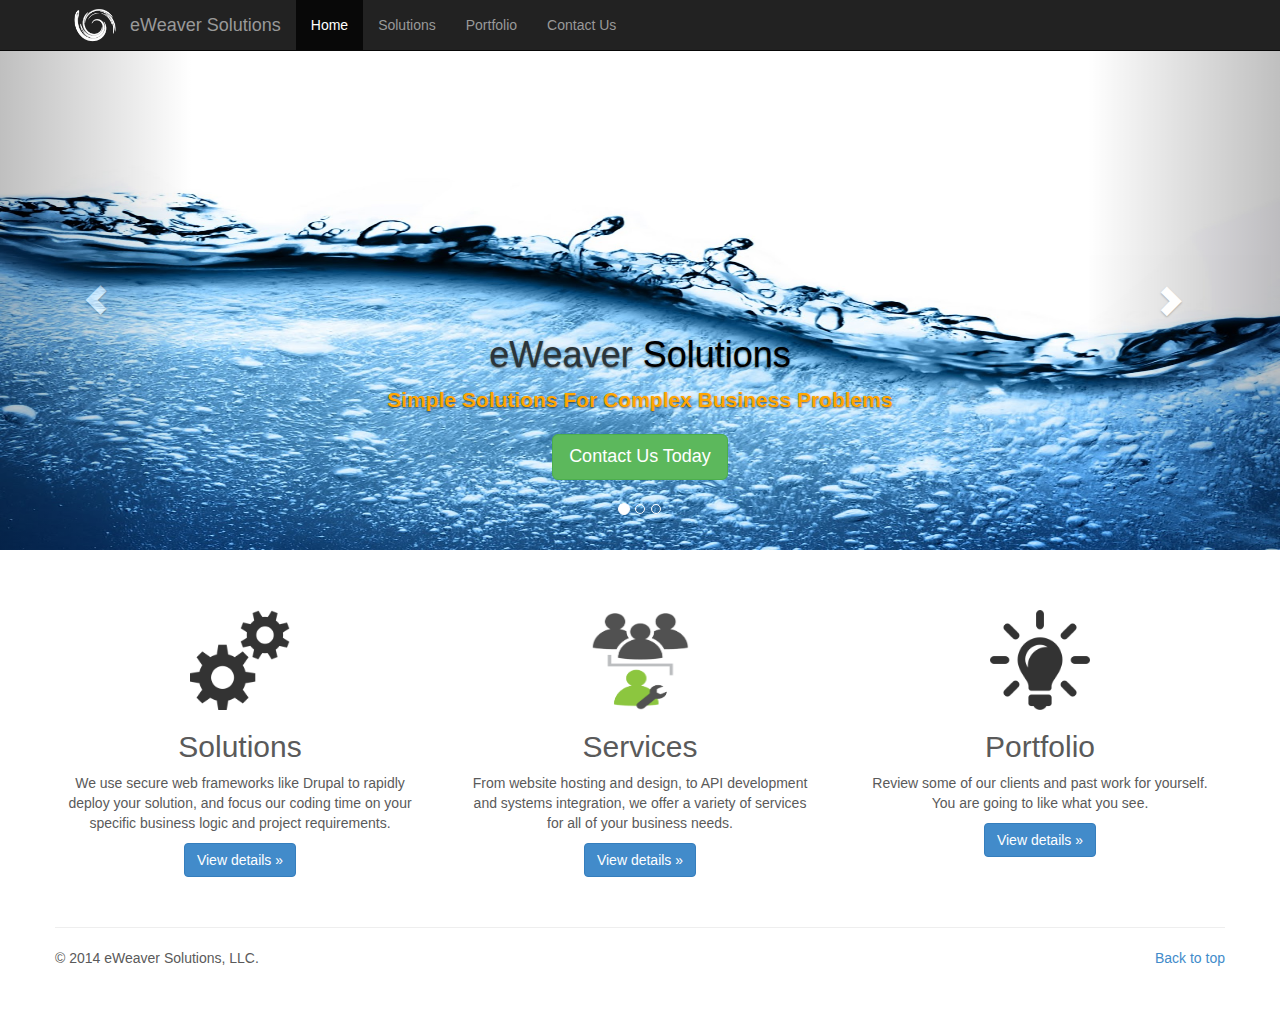
==== commit 0601e8e6: "added logo" ====
--- a/index.html
+++ b/index.html
@@ -51,7 +51,11 @@
             <span class="icon-bar"></span>
             <span class="icon-bar"></span>
           </button>
-          <a class="navbar-brand" href="index.html">eWeaver Solutions</a>
+ <!-- <img src=images/fish_spiral_transparent_blackwithlines.png width=50px height=50px class="pull-left"> -->    
+     <nobr><img src=images/spiral2.png width=50px height=50px class="pull-left"> 
+        
+          <a class="navbar-brand" href="index.html">&nbsp;&nbsp;eWeaver Solutions</a></nobr>
+       
         </div>
         <div class="collapse navbar-collapse">
           <ul class="nav navbar-nav">
